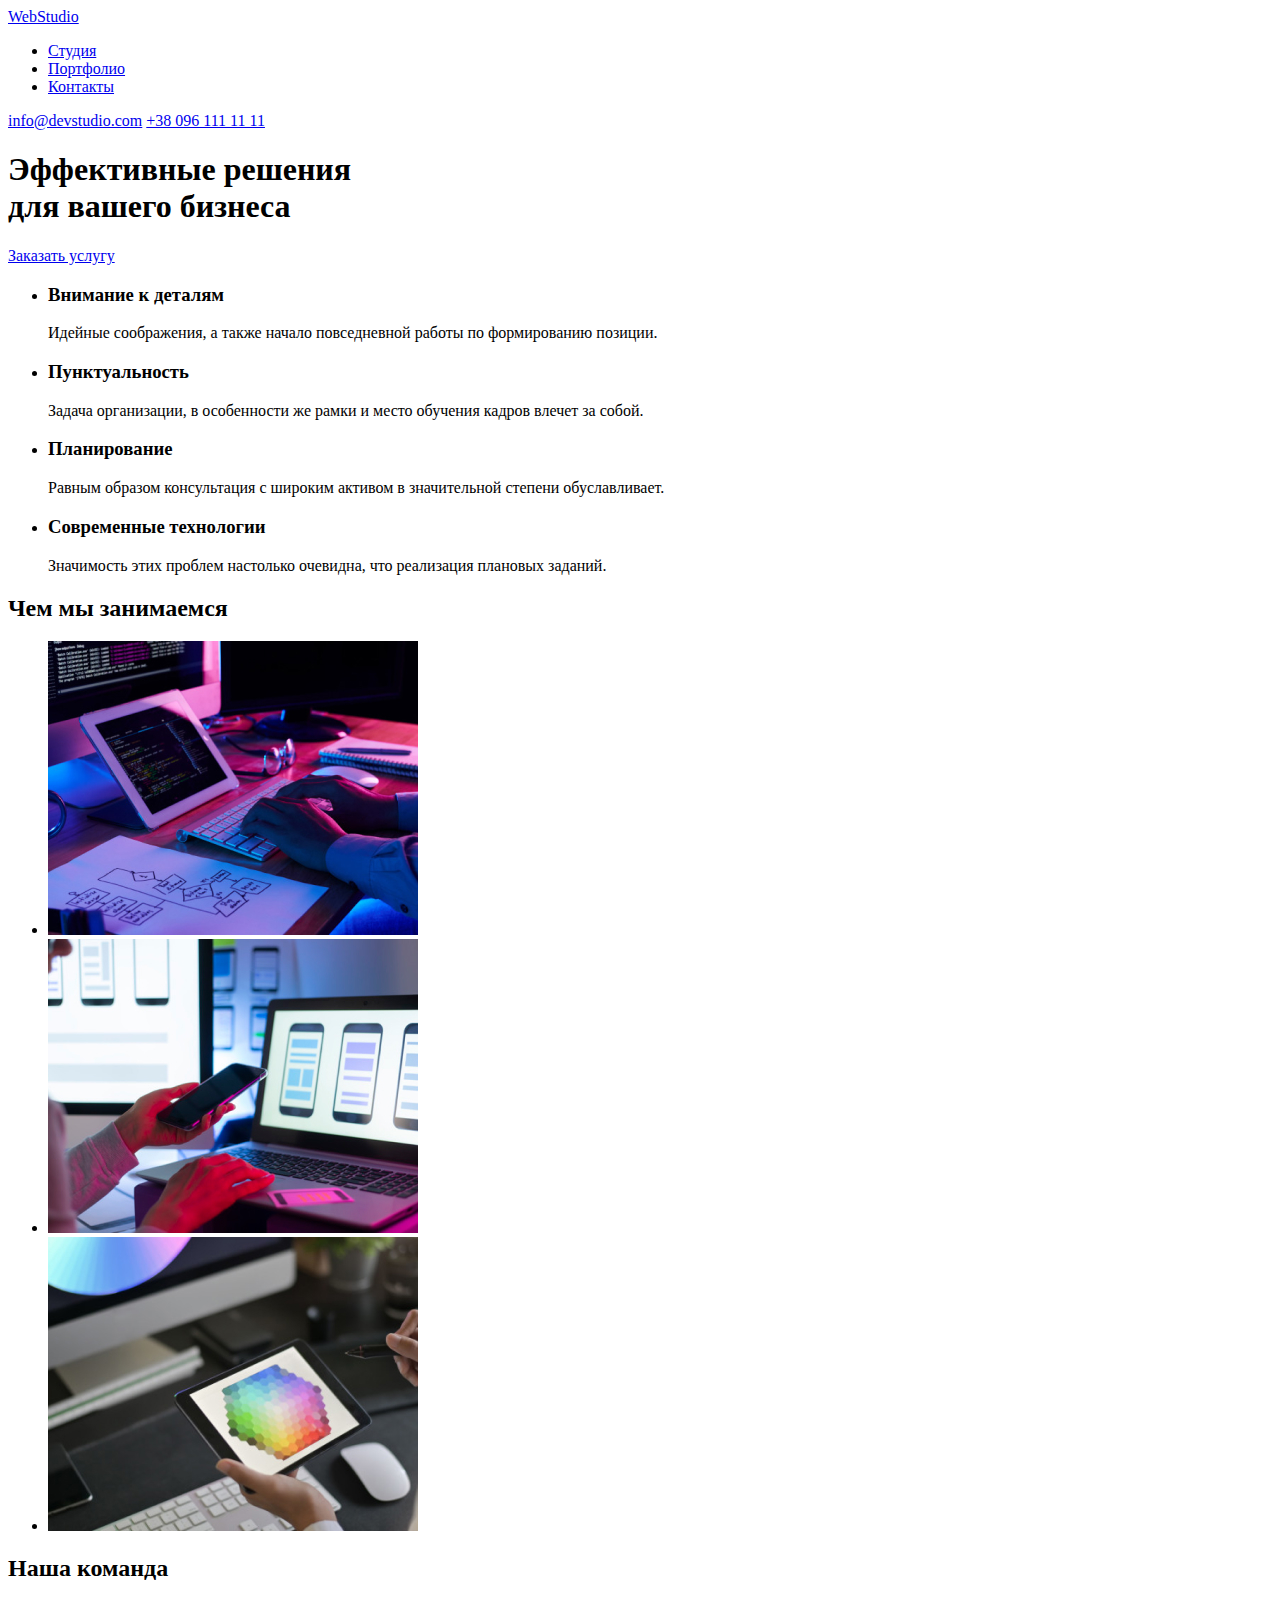
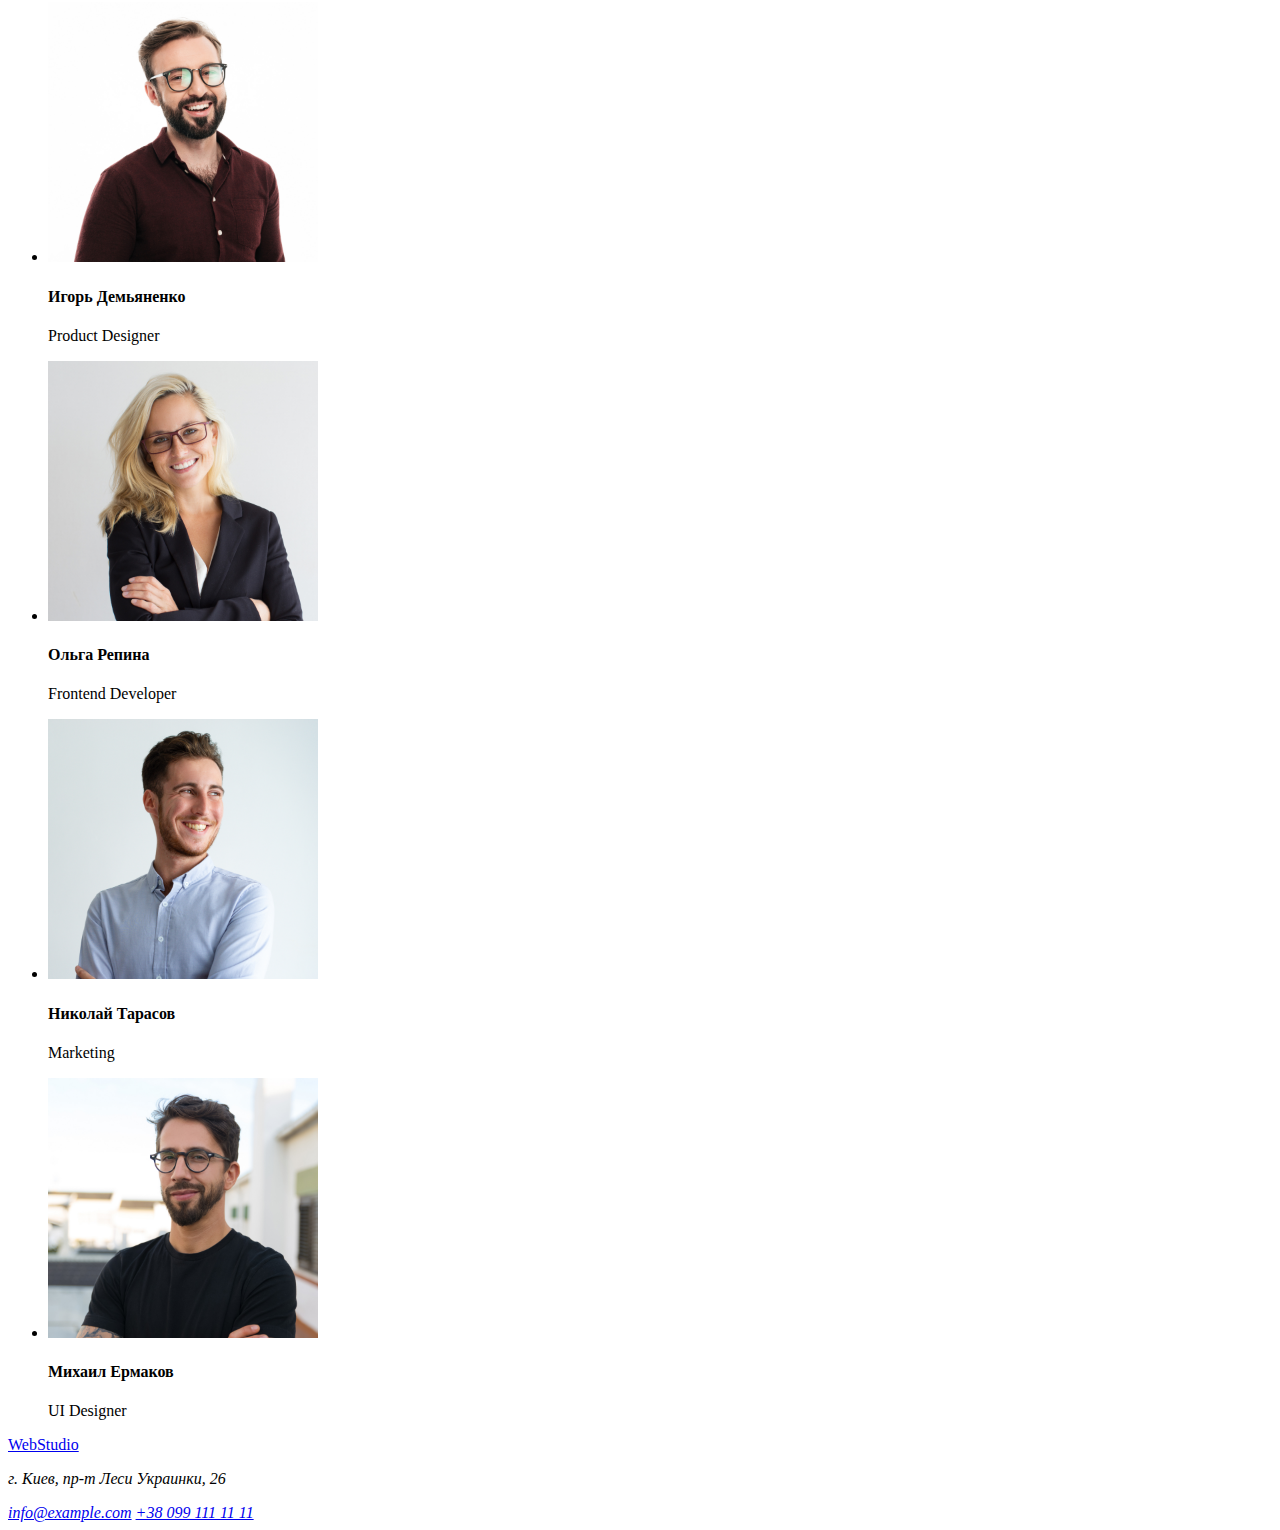
==== index.html @ c2140759 "added portfolio page" ====
<!DOCTYPE html>
<html lang="ru">
<head>
    <meta charset="UTF-8">
    <meta name="viewport" content="width=device-width, initial-scale=1.0">
    <title>Web Studio</title>
</head>
<body>
   <header>
        <nav>
            <a href="./index.html">WebStudio</a>

            <ul>
                <li>
                    <a href="#">Студия</a>
                </li>
                <li>
                    <a href="./portfolio.html">Портфолио</a>
                </li>
                <li>
                    <a href="#">Контакты</a>
                </li>
            </ul>
        </nav>
            <div>
                <a href="mailto:info@devstudio.com">info@devstudio.com</a>
                <a href="tel:+380961111111">+38 096 111 11 11</a>
            </div>
    </header>   
    <main>
        <!--Hero-->
        <section>
            <h1>Эффективные решения <br>
                для вашего бизнеса</h1>
            <a href="#">Заказать услугу</a>
        </section>
        
        <!--Наши преимущества-->
        <section>
            <!-- <h2>Наши преимущества</h2> -->
            <ul>
                <li>
                    <h3>Внимание к деталям</h3>
                    <p>Идейные соображения, а также начало повседневной работы по формированию позиции.</p>
                </li>
                <li>
                    <h3>Пунктуальность</h3>
                    <p>Задача организации, в особенности же рамки и место обучения кадров влечет за собой.</p>
                </li>
                <li>
                    <h3>Планирование</h3>
                    <p>Равным образом консультация с широким активом в значительной степени обуславливает.</p>
                </li>
                <li>
                    <h3>Современные технологии</h3>
                    <p>Значимость этих проблем настолько очевидна, что реализация плановых заданий.</p>
                </li>
            </ul>
        </section>

        <section>
            <h2>Чем мы занимаемся</h2>
            <ul>
                <li>
                    <img src="./images/img1.jpg" alt="" width="370">
                </li>
                <li>
                    <img src="./images/img2.jpg" alt="" width="370">
                </li>
                <li>
                    <img src="./images/img3.jpg" alt="" width="370">
                </li>
            </ul>
        </section>

        <section>
            <h2>Наша команда</h2>
            <ul>
                <li>
                    <img src="./images/photo1.jpg" alt="Игорь Демьяненко" width="270">
                    <h4>Игорь Демьяненко</h4>
                    <p>Product Designer</p>
                </li>
                <li>
                    <img src="./images/photo2.jpg" alt="Ольга Репина" width="270">
                    <h4>Ольга Репина</h4>
                    <p>Frontend Developer</p>
                </li>
                <li>
                    <img src="./images/photo3.jpg" alt="Николай Тарасов" width="270">
                    <h4>Николай Тарасов</h4>
                    <p>Marketing</p>
                </li>
                <li>
                    <img src="./images/photo4.jpg" alt="Михаил Ермаков" width="270">
                    <h4>Михаил Ермаков</h4>
                    <p>UI Designer</p>
                </li>
            </ul>
        </section>
    </main>
    <footer>
        <a href="./index.html">WebStudio</a>
        <address>
            <p>г. Киев, пр-т Леси Украинки, 26</p>
            <a href="mailto:info@example.com">info@example.com</a>
            <a href="tel:+380991111111">+38 099 111 11 11</a>
        </address>
    </footer>
</body>
</html>
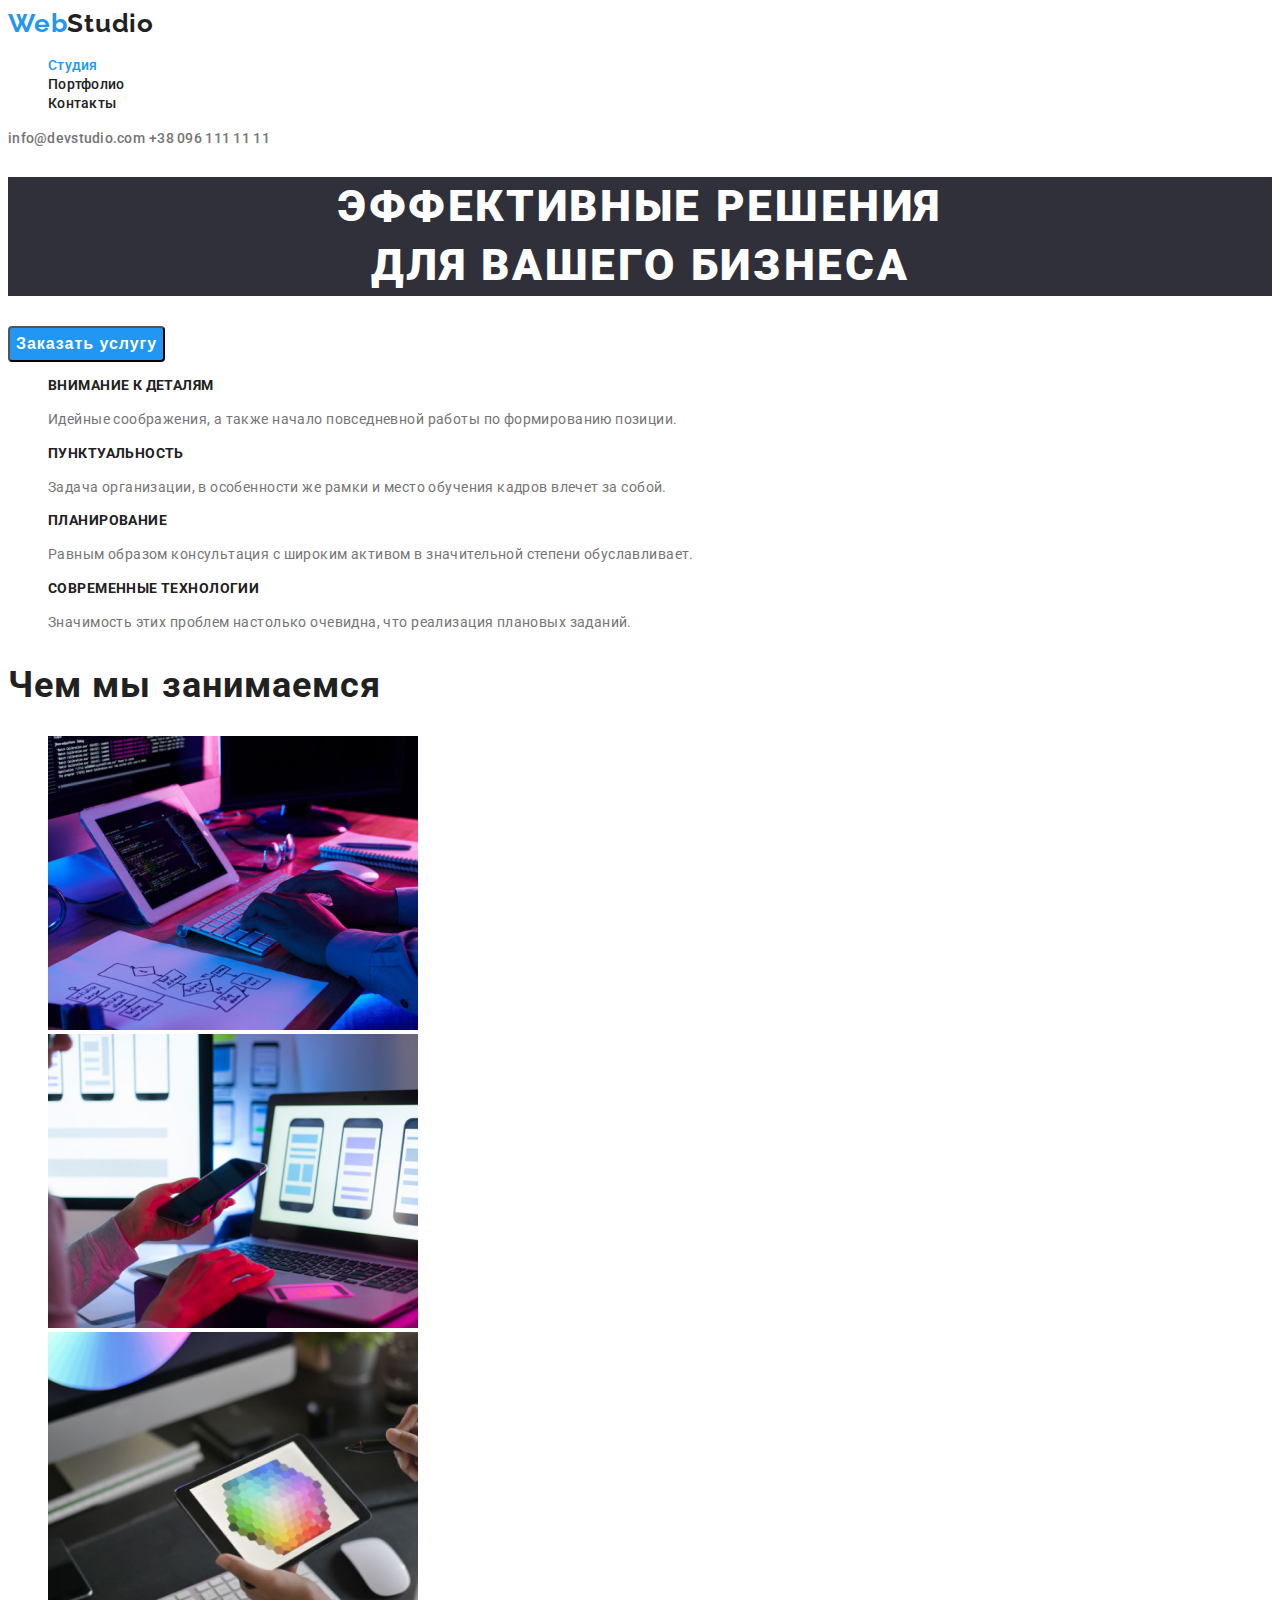
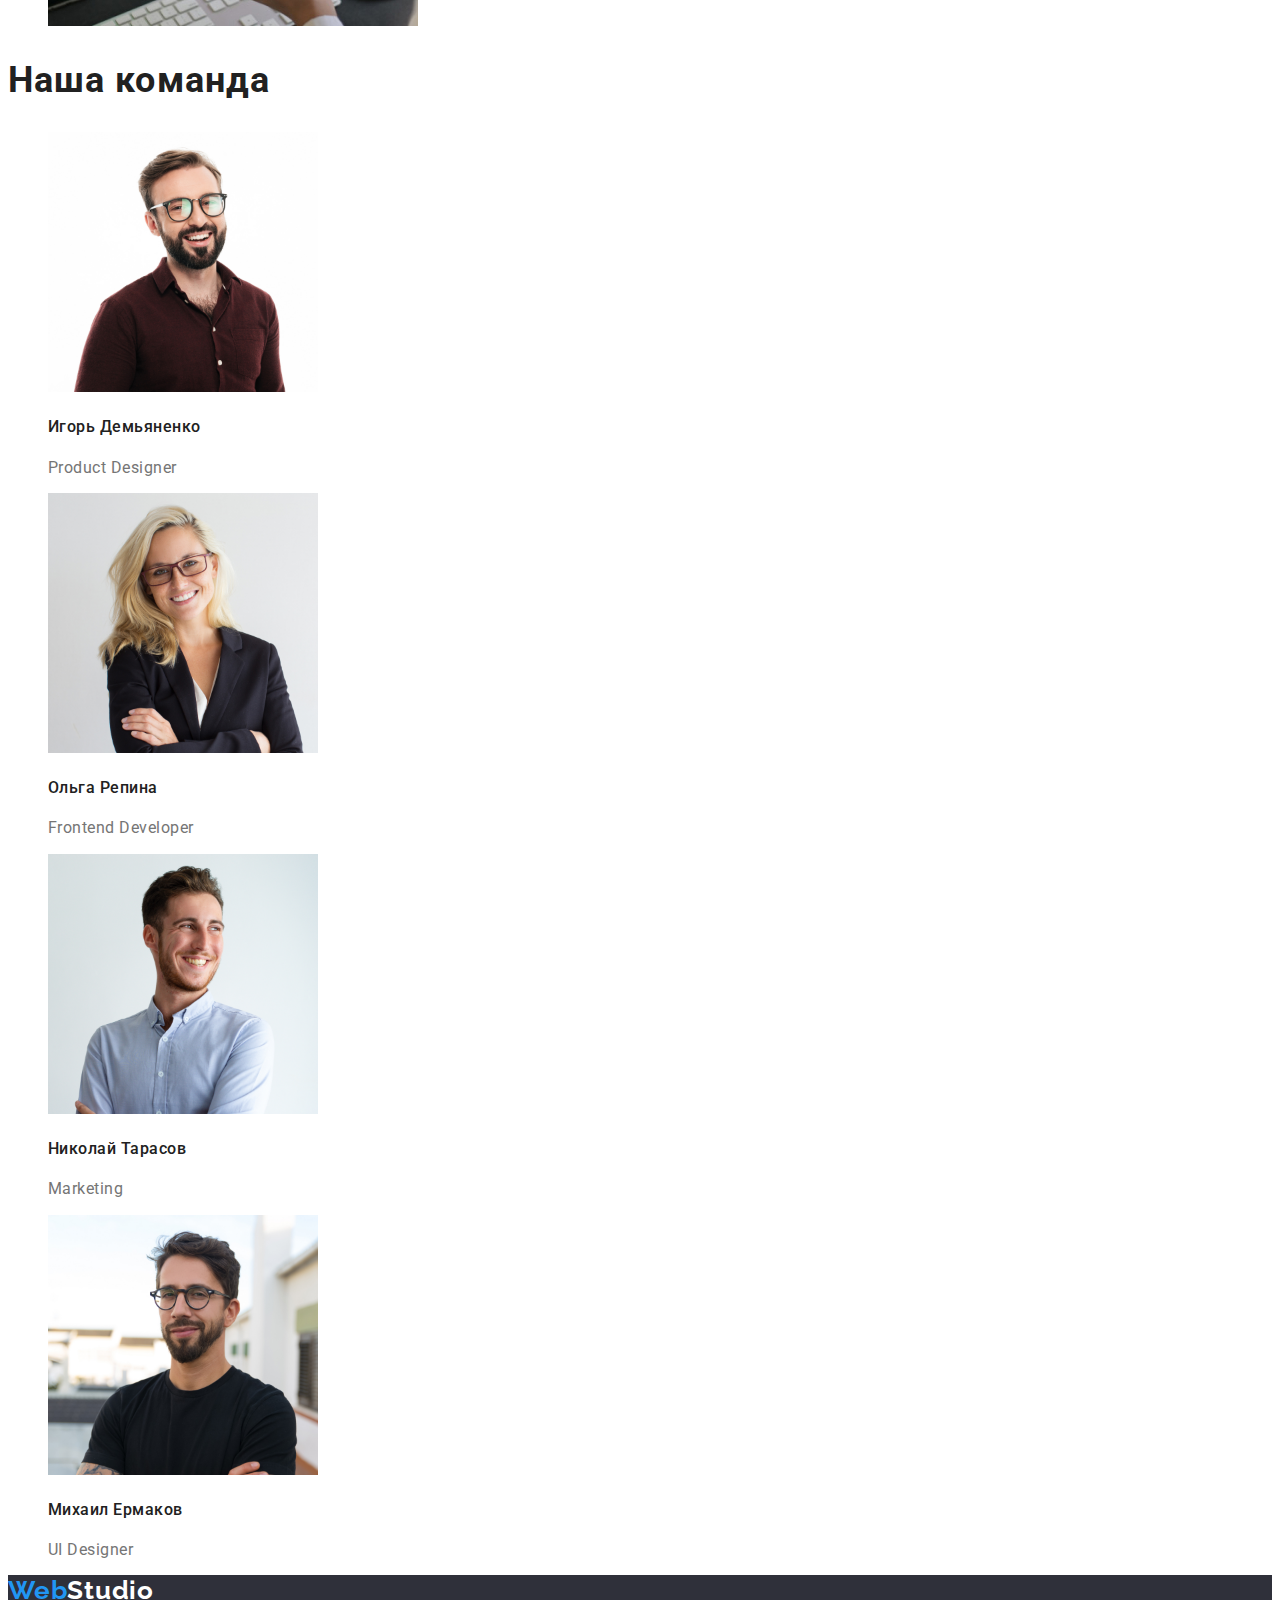
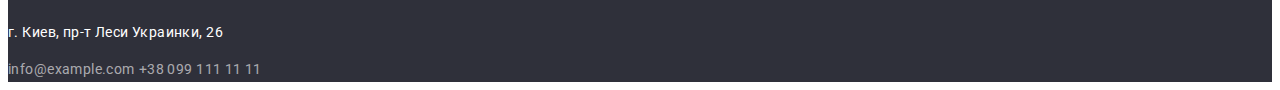
==== commit ecda0657: "added styles.css for index and portfolio" ====
--- a/index.html
+++ b/index.html
@@ -3,16 +3,19 @@
 <head>
     <meta charset="UTF-8">
     <meta name="viewport" content="width=device-width, initial-scale=1.0">
-    <title>Web Studio</title>
+    <link rel="stylesheet" href="./styles.css">
+    <link href="https://fonts.googleapis.com/css2?family=Raleway:wght@700&family=Roboto:wght@400;500;700;900&display=swap"
+        rel="stylesheet">
+    <title>WebStudio</title>
 </head>
 <body>
-   <header>
+    <header>
         <nav>
-            <a href="./index.html">WebStudio</a>
+            <a class="logo" href="./index.html">Web<span class="logo-part-head">Studio</span></a>
 
-            <ul>
+            <ul class="nav-list">
                 <li>
-                    <a href="#">Студия</a>
+                    <a class="current" href="./index.html">Студия</a>
                 </li>
                 <li>
                     <a href="./portfolio.html">Портфолио</a>
@@ -22,17 +25,17 @@
                 </li>
             </ul>
         </nav>
-            <div>
-                <a href="mailto:info@devstudio.com">info@devstudio.com</a>
-                <a href="tel:+380961111111">+38 096 111 11 11</a>
-            </div>
-    </header>   
+        <div class="info-list-head">
+            <a href="mailto:info@devstudio.com">info@devstudio.com</a>
+            <a href="tel:+380961111111">+38 096 111 11 11</a>
+        </div>
+    </header>
     <main>
         <!--Hero-->
         <section>
-            <h1>Эффективные решения <br>
+            <h1 class="hero-title">Эффективные решения <br>
                 для вашего бизнеса</h1>
-            <a href="#">Заказать услугу</a>
+            <button class="button-offer" type="button">Заказать услугу</button>
         </section>
         
         <!--Наши преимущества-->
@@ -40,26 +43,26 @@
             <!-- <h2>Наши преимущества</h2> -->
             <ul>
                 <li>
-                    <h3>Внимание к деталям</h3>
-                    <p>Идейные соображения, а также начало повседневной работы по формированию позиции.</p>
+                    <h3 class="features-title">Внимание к деталям</h3>
+                    <p class="features-list">Идейные соображения, а также начало повседневной работы по формированию позиции.</p>
                 </li>
                 <li>
-                    <h3>Пунктуальность</h3>
-                    <p>Задача организации, в особенности же рамки и место обучения кадров влечет за собой.</p>
+                    <h3 class="features-title">Пунктуальность</h3>
+                    <p class="features-list">Задача организации, в особенности же рамки и место обучения кадров влечет за собой.</p>
                 </li>
                 <li>
-                    <h3>Планирование</h3>
-                    <p>Равным образом консультация с широким активом в значительной степени обуславливает.</p>
+                    <h3 class="features-title">Планирование</h3>
+                    <p class="features-list">Равным образом консультация с широким активом в значительной степени обуславливает.</p>
                 </li>
                 <li>
-                    <h3>Современные технологии</h3>
-                    <p>Значимость этих проблем настолько очевидна, что реализация плановых заданий.</p>
+                    <h3 class="features-title">Современные технологии</h3>
+                    <p class="features-list">Значимость этих проблем настолько очевидна, что реализация плановых заданий.</p>
                 </li>
             </ul>
         </section>
 
         <section>
-            <h2>Чем мы занимаемся</h2>
+            <h2 class="section-title">Чем мы занимаемся</h2>
             <ul>
                 <li>
                     <img src="./images/img1.jpg" alt="" width="370">
@@ -74,37 +77,37 @@
         </section>
 
         <section>
-            <h2>Наша команда</h2>
-            <ul>
+            <h2 class="section-title">Наша команда</h2>
+            <ul class="member-list">
                 <li>
                     <img src="./images/photo1.jpg" alt="Игорь Демьяненко" width="270">
-                    <h4>Игорь Демьяненко</h4>
-                    <p>Product Designer</p>
+                    <h4 class="members-name">Игорь Демьяненко</h4>
+                    <p class="members-position">Product Designer</p>
                 </li>
                 <li>
                     <img src="./images/photo2.jpg" alt="Ольга Репина" width="270">
-                    <h4>Ольга Репина</h4>
-                    <p>Frontend Developer</p>
+                    <h4 class="members-name">Ольга Репина</h4>
+                    <p class="members-position">Frontend Developer</p>
                 </li>
                 <li>
                     <img src="./images/photo3.jpg" alt="Николай Тарасов" width="270">
-                    <h4>Николай Тарасов</h4>
-                    <p>Marketing</p>
+                    <h4 class="members-name">Николай Тарасов</h4>
+                    <p class="members-position">Marketing</p>
                 </li>
                 <li>
                     <img src="./images/photo4.jpg" alt="Михаил Ермаков" width="270">
-                    <h4>Михаил Ермаков</h4>
-                    <p>UI Designer</p>
+                    <h4 class="members-name">Михаил Ермаков</h4>
+                    <p class="members-position">UI Designer</p>
                 </li>
             </ul>
         </section>
     </main>
-    <footer>
-        <a href="./index.html">WebStudio</a>
+    <footer class="footer">
+        <a class="logo" href="./index.html">Web<span class="logo-part-foot">Studio</span></a>
         <address>
-            <p>г. Киев, пр-т Леси Украинки, 26</p>
-            <a href="mailto:info@example.com">info@example.com</a>
-            <a href="tel:+380991111111">+38 099 111 11 11</a>
+            <p class="address">г. Киев, пр-т Леси Украинки, 26</p>
+            <a class="info-list-foot" href="mailto:info@example.com">info@example.com</a>
+            <a class="info-list-foot" href="tel:+380991111111">+38 099 111 11 11</a>
         </address>
     </footer>
 </body>
--- a/styles.css
+++ b/styles.css
@@ -0,0 +1,188 @@
+:root {
+  --primary-title-color: #212121;
+  --primary-text-color: #757575;
+  --accent-color: #2196f3;
+  --secondary-title-color: #ffffff;
+  --button-background: #f5f4fa;
+  --hero-backgtound: #2f303a;
+}
+
+/* Header */
+body {
+  font-family: Roboto, sans-serif;
+  color: var(--primary-text-color);
+}
+
+ul {
+  list-style: none;
+}
+p {
+  font-style: normal;
+}
+a {
+  text-decoration: none;
+  font-style: normal;
+}
+
+.logo {
+  font-family: Raleway;
+  color: var(--accent-color);
+  font-weight: 700;
+  font-size: 26px;
+  line-height: 1.2;
+  letter-spacing: 0.03em;
+}
+.logo-part-head {
+  color: var(--primary-title-color);
+}
+.logo-part-foot {
+  color: var(--secondary-title-color);
+}
+
+.nav-list a {
+  color: var(--primary-title-color);
+  font-weight: 500;
+  font-size: 14px;
+  line-height: 1.14;
+  letter-spacing: 0.02em;
+}
+.nav-list a:hover,
+.nav-list a:focus {
+  color: var(--accent-color);
+}
+.info-list-head a {
+  color: var(--primary-text-color);
+  font-weight: 500;
+  font-size: 14px;
+  line-height: 1.14;
+  letter-spacing: 0.02em;
+}
+.info-list-head a:hover,
+.info-list-head a:focus {
+  color: var(--accent-color);
+}
+.nav-list .current {
+  color: var(--accent-color);
+}
+
+/* Main */
+.hero-title {
+  color: var(--secondary-title-color);
+  font-weight: 900;
+  font-size: 44px;
+  line-height: 1.36;
+  text-align: center;
+  letter-spacing: 0.06em;
+  text-transform: uppercase;
+  background-color: var(--hero-backgtound);
+}
+.button-offer {
+  color: var(--secondary-title-color);
+  background-color: var(--accent-color);
+  font-weight: 700;
+  font-size: 16px;
+  line-height: 1.88;
+  display: flex;
+  align-items: center;
+  text-align: center;
+  letter-spacing: 0.06em;
+  border-radius: 4px;
+}
+
+.features-title {
+  color: var(--primary-title-color);
+  font-weight: 700;
+  font-size: 14px;
+  line-height: 1.14;
+  letter-spacing: 0.03em;
+  text-transform: uppercase;
+}
+
+.features-list {
+  color: var(--primary-text-color);
+  font-weight: 400;
+  font-size: 14px;
+  line-height: 1.7;
+  letter-spacing: 0.03em;
+}
+
+.section-title {
+  color: var(--primary-title-color);
+  font-weight: 700;
+  font-size: 36px;
+  line-height: 1.16;
+  letter-spacing: 0.03em;
+}
+
+.members-name {
+  color: var(--primary-title-color);
+  font-weight: 500;
+  font-size: 16px;
+  line-height: 1.2;
+  letter-spacing: 0.03em;
+}
+
+.members-position {
+  color: var(--primary-text-color);
+  font-weight: 400;
+  font-size: 16px;
+  line-height: 1.2;
+  letter-spacing: 0.03em;
+}
+
+.address {
+  color: var(--secondary-title-color);
+  font-weight: 400;
+  font-size: 14px;
+  line-height: 1.7;
+  letter-spacing: 0.03em;
+}
+
+.info-list-foot {
+  color: rgba(255, 255, 255, 0.6);
+  font-weight: 400;
+  font-size: 14px;
+  line-height: 1.7;
+  letter-spacing: 0.03em;
+}
+
+.info-list-foot:hover,
+.info-list-foot:focus {
+  color: var(--accent-color);
+}
+/* Фон сделал для видимости контента с белым шрифтом */
+.footer {
+  background-color: var(--hero-backgtound);
+}
+
+/* Стили для Portfolio */
+.filter-button {
+  color: var(--primary-title-color);
+  font-weight: 500;
+  font-size: 16px;
+  line-height: 1.6;
+  text-align: center;
+  letter-spacing: 0.03em;
+  background-color: var(--button-background);
+}
+
+.filter-button:hover,
+.filter-button:focus {
+  color: var(--secondary-title-color);
+  background-color: var(--accent-color);
+}
+
+.project-title {
+  color: var(--primary-title-color);
+  font-weight: 700;
+  font-size: 18px;
+  line-height: 2;
+  letter-spacing: 0.06em;
+}
+.project-type {
+  color: var(--primary-text-color);
+  font-weight: 400;
+  font-size: 16px;
+  line-height: 1.88;
+  letter-spacing: 0.03em;
+}
